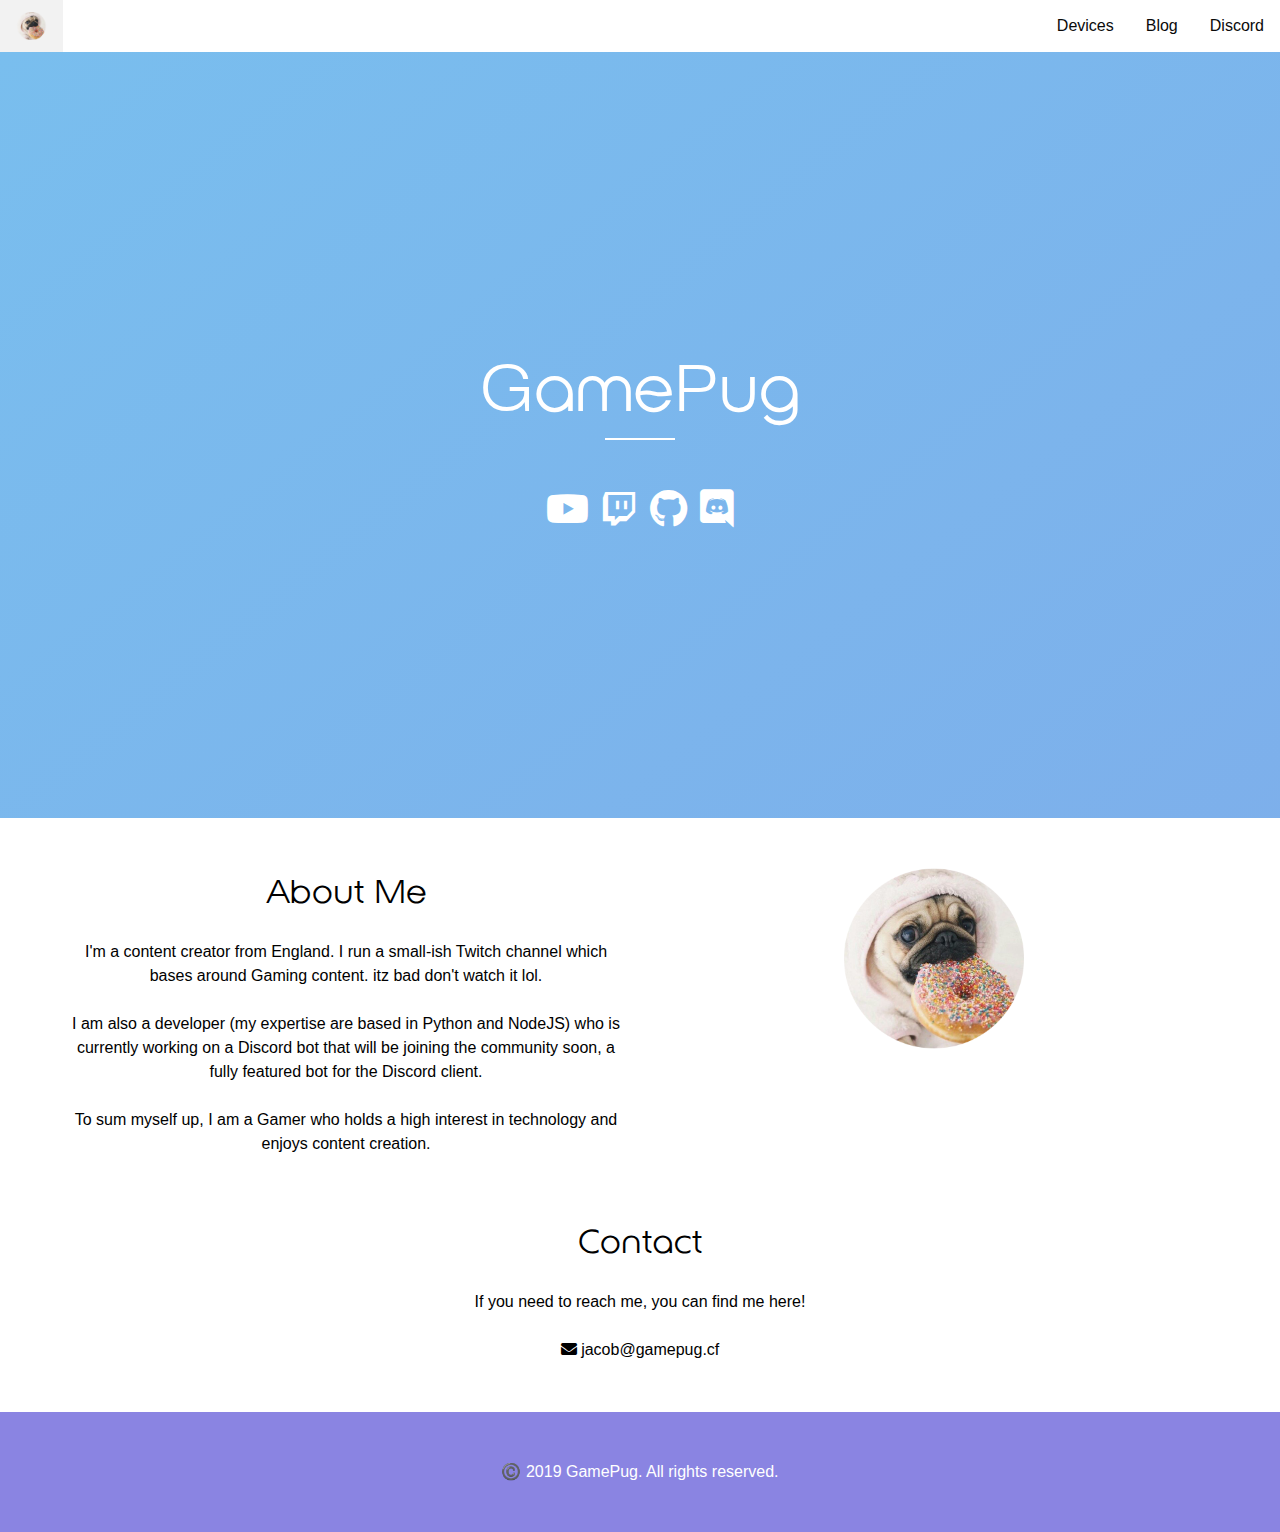
==== index.html @ fc8f24b9 "Add files via upload" ====
<!DOCTYPE html>
<html lang="en">

<head>
    <!-- Meta-->
    <meta charset="UTF-8">
    <meta content="width=device-width,initial-scale=1" name="viewport">
    <meta content="index" name="robots">
    <meta content="#1034cc" name="theme-color">
    <link rel="shortcut icon" href="img/favicon.png">
    <meta content="A programmer and Twitch streamer based in England, that likes gaming!" name="description">
    <meta content="gamepug, GamePug, game, pug, thegamepug, Jacob, Twitch, YouTube, itsgamepug, itgamepugg" name="keywords">
    <meta content="summary" name="twitter:card">
    <meta content="@GamePug" name="twitter:site">
    <meta content="GamePug" name="twitter:title">
    <meta content="A programmer and Twitch streamer based in England, that likes gaming!" name="twitter:description">
    <!-- CSS and all that gubbins-->
    <link href="css/bulma.css" rel="stylesheet" type="text/css">
    <link href="css/main.css" rel="stylesheet" type="text/css">
    <link href="css/fa.css" rel="stylesheet">
    <script src="js/navbar.js"></script>
    <title> GamePug </title>
</head>

<body>
    <nav class="navbar is-white">
        <div class="navbar-brand">
            <a class="navbar-item" href="#">
                <img src=img/logo.png>
            </a>
            <span class="navbar-burger burger mobile-nav" data-target="navMenu">
                <span></span>
                <span></span>
                <span></span>
            </span>
        </div>
        <div id="navMenu" class="navbar-menu">
            <div class="navbar-end">
                <a href="/devices/" class="navbar-item">Devices</a>
                <a href="https://words.gamepug.cf" class="navbar-item">Blog</a>
                <a href="https://discord.gg/grDw4bR" class="navbar-item">Discord</a>
            </div>
        </div>
    </nav>

    <div class="hero is-large fade">
        <div class=hero-body>
            <div class="animated fadeInUp">
                <h3> GamePug </h3>
                <div class=line></div>
                <div class=spacer></div>
                <a href=https://www.youtube.com/channel/UCnm7D5tMXh7IjvVYthjgleA>
                    <i class="fab fa-youtube"></i>
                </a>
                &nbsp;
                <a href=https://twitch.tv/gamepugyt>
                    <i class="fab fa-twitch"></i>
                </a>
                &nbsp;
                <a href=https://github.com/gamepug2922>
                    <i class="fab fa-github"></i>
                </a>
                &nbsp;
                <a href=https://discord.gg/grDw4bR>
                    <i class="fab fa-discord"></i>
                </a>
            </div>
        </div>
    </div>

    <section>
        <div class=container>
            <div class=spacer></div>
            <div class=columns>
                <div class=column>
                    <h1> About Me </h1>
                    <br>
                    <p> I'm a content creator from England. I run a small-ish Twitch channel which bases around Gaming
                        content. itz bad don't watch it lol. </p>
                    <br>
                    <p> I am also a developer (my expertise are based in Python and NodeJS) who is currently working on
                        a Discord bot that will be joining the community soon, a fully featured bot for the Discord client. </p>
                    <br>
                    <p> To sum myself up, I am a Gamer who holds a high interest in technology and enjoys content creation.
                    </p>
                </div>
                <div class=column>
                    <img src=img/logo.png class=image>
                </div>
            </div>
            <div class=spacer></div>
            <h1> Contact </h1>
            <br>
            <p> If you need to reach me, you can find me here! </p>
            <br>
            <a href=mailto:jacob@gamepug.cf>
                <div class="fas fa-envelope"></div> jacob@gamepug.cf</a>
        </div>
        <div class=spacer></div>
    </section>
    <footer>
        <p> ©️ 2019 GamePug. All rights reserved.</p>
    </footer>
</body>
---- css/main.css ----
html {
    overflow: auto;
    overflow-x: hidden;
}

div#container {
    max-width: 60em;
    margin: auto;
    color: #000;
}

body {
    height: 100%;
    width: 100%;
    color: #000;
	text-align: center;
}

@font-face {
    font-family: "PepsiLight";
    src: url("/webfonts/PepsiLight.eot"); /* IE9 Compat Modes */
    src: url("/webfonts/PepsiLight.eot?#iefix") format("embedded-opentype"), /* IE6-IE8 */
         url("/webfonts/PepsiLight.woff2") format("woff2"), /* Super Modern Browsers */
         url("webfonts/PepsiLight.woff") format("woff"), /* Pretty Modern Browsers */
         url("/webfonts/PepsiLight.ttf")  format("truetype"), /* Safari, Android, iOS */
         url("/webfonts/PepsiLight.svg#svgPepsiLight") format("svg"); /* Legacy iOS */
  }
  
h1 {
    font-family: PepsiLight;
    font-size: 2em;
    cursor: default;
}

h2 {
    font-family: PepsiLight;
    font-weight: thin;
    font-size: 1.5em;
}

h3 {
    font-family: PepsiLight;
    font-size: 4em;
    color: white;
    cursor: default;
}

.spacer {
    margin-top: 50px;
}

i {
    color: white;
    font-size: 2.4em;
    transition: all 0.25s;
}

i:hover {
    color: #79beee
}

.image {
	width: 200px;
    margin: auto;
    border-radius: 100%
}

.project {
    width: 100px;
    border-radius: 1000%;
    transition: all 0.20s;
}

.project:hover {
    width: 100px;
    border-radius: 30%;
}

.animated {
    animation-duration: 0.6s;
    animation-fill-mode: both;
  }

.line {
    margin: auto;
    width: 70px;
    height: 2px;
    background-color: white;
    margin-top: 2px;
}

.left {
    text-align: left;
}

.fade {
    background: linear-gradient(321deg, #8a84e2, #79beee);
    background-size: 400% 400%;
    
    -webkit-animation: fade 14s ease infinite;
    -moz-animation: fade 14s ease infinite;
    -o-animation: fade 14s ease infinite;
    animation: fade 14s ease infinite;}
    
    @-webkit-keyframes fade {
        0%{background-position:0% 4%}
        50%{background-position:100% 97%}
        100%{background-position:0% 4%}
    }
    @-moz-keyframes fade {
        0%{background-position:0% 4%}
        50%{background-position:100% 97%}
        100%{background-position:0% 4%}
    }
    @-o-keyframes fade {
        0%{background-position:0% 4%}
        50%{background-position:100% 97%}
        100%{background-position:0% 4%}
    }
    @keyframes fade { 
        0%{background-position:0% 4%}
        50%{background-position:100% 97%}
        100%{background-position:0% 4%}
    }

@-webkit-keyframes fadeInUp {
    from {
      opacity: 0;
      -webkit-transform: translate3d(0, 100%, 0);
      transform: translate3d(0, 100%, 0);
    }
  
    to {
      opacity: 1;
      -webkit-transform: translate3d(0, 0, 0);
      transform: translate3d(0, 0, 0);
    }
}
  
@keyframes fadeInUp {
    from {
      opacity: 0;
      -webkit-transform: translate3d(0, 100%, 0);
      transform: translate3d(0, 100%, 0);
    }
  
    to {
      opacity: 1;
      -webkit-transform: translate3d(0, 0, 0);
      transform: translate3d(0, 0, 0);
    }
}

.fadeInUp {
    -webkit-animation-name: fadeInUp;
    animation-name: fadeInUp;
}

footer {
    background-color:#8a84e2;
    color:white;
    padding: 3em;
}
---- css/fa.css ----
/*!
 * Font Awesome Free 5.0.4 by @fontawesome - http://fontawesome.com
 * License - http://fontawesome.com/license (Icons: CC BY 4.0, Fonts: SIL OFL 1.1, Code: MIT License)
 */
.fa,
.fas,
.far,
.fal,
.fab {
  -moz-osx-font-smoothing: grayscale;
  -webkit-font-smoothing: antialiased;
  display: inline-block;
  font-style: normal;
  font-variant: normal;
  text-rendering: auto;
  line-height: 1; }

.fa-lg {
  font-size: 1.33333em;
  line-height: 0.75em;
  vertical-align: -.0667em; }

.fa-xs {
  font-size: .75em; }

.fa-sm {
  font-size: .875em; }

.fa-1x {
  font-size: 1em; }

.fa-2x {
  font-size: 2em; }

.fa-3x {
  font-size: 3em; }

.fa-4x {
  font-size: 4em; }

.fa-5x {
  font-size: 5em; }

.fa-6x {
  font-size: 6em; }

.fa-7x {
  font-size: 7em; }

.fa-8x {
  font-size: 8em; }

.fa-9x {
  font-size: 9em; }

.fa-10x {
  font-size: 10em; }

.fa-fw {
  text-align: center;
  width: 1.25em; }

.fa-ul {
  list-style-type: none;
  margin-left: 2.5em;
  padding-left: 0; }
  .fa-ul > li {
    position: relative; }

.fa-li {
  left: -2em;
  position: absolute;
  text-align: center;
  width: 2em;
  line-height: inherit; }

.fa-border {
  border: solid 0.08em #eee;
  border-radius: .1em;
  padding: .2em .25em .15em; }

.fa-pull-left {
  float: left; }

.fa-pull-right {
  float: right; }

.fa.fa-pull-left,
.fas.fa-pull-left,
.far.fa-pull-left,
.fal.fa-pull-left,
.fab.fa-pull-left {
  margin-right: .3em; }

.fa.fa-pull-right,
.fas.fa-pull-right,
.far.fa-pull-right,
.fal.fa-pull-right,
.fab.fa-pull-right {
  margin-left: .3em; }

.fa-spin {
  -webkit-animation: fa-spin 2s infinite linear;
          animation: fa-spin 2s infinite linear; }

.fa-pulse {
  -webkit-animation: fa-spin 1s infinite steps(8);
          animation: fa-spin 1s infinite steps(8); }

@-webkit-keyframes fa-spin {
  0% {
    -webkit-transform: rotate(0deg);
            transform: rotate(0deg); }
  100% {
    -webkit-transform: rotate(360deg);
            transform: rotate(360deg); } }

@keyframes fa-spin {
  0% {
    -webkit-transform: rotate(0deg);
            transform: rotate(0deg); }
  100% {
    -webkit-transform: rotate(360deg);
            transform: rotate(360deg); } }

.fa-rotate-90 {
  -ms-filter: "progid:DXImageTransform.Microsoft.BasicImage(rotation=1)";
  -webkit-transform: rotate(90deg);
          transform: rotate(90deg); }

.fa-rotate-180 {
  -ms-filter: "progid:DXImageTransform.Microsoft.BasicImage(rotation=2)";
  -webkit-transform: rotate(180deg);
          transform: rotate(180deg); }

.fa-rotate-270 {
  -ms-filter: "progid:DXImageTransform.Microsoft.BasicImage(rotation=3)";
  -webkit-transform: rotate(270deg);
          transform: rotate(270deg); }

.fa-flip-horizontal {
  -ms-filter: "progid:DXImageTransform.Microsoft.BasicImage(rotation=0, mirror=1)";
  -webkit-transform: scale(-1, 1);
          transform: scale(-1, 1); }

.fa-flip-vertical {
  -ms-filter: "progid:DXImageTransform.Microsoft.BasicImage(rotation=2, mirror=1)";
  -webkit-transform: scale(1, -1);
          transform: scale(1, -1); }

.fa-flip-horizontal.fa-flip-vertical {
  -ms-filter: "progid:DXImageTransform.Microsoft.BasicImage(rotation=2, mirror=1)";
  -webkit-transform: scale(-1, -1);
          transform: scale(-1, -1); }

:root .fa-rotate-90,
:root .fa-rotate-180,
:root .fa-rotate-270,
:root .fa-flip-horizontal,
:root .fa-flip-vertical {
  -webkit-filter: none;
          filter: none; }

.fa-stack {
  display: inline-block;
  height: 2em;
  line-height: 2em;
  position: relative;
  vertical-align: middle;
  width: 2em; }

.fa-stack-1x,
.fa-stack-2x {
  left: 0;
  position: absolute;
  text-align: center;
  width: 100%; }

.fa-stack-1x {
  line-height: inherit; }

.fa-stack-2x {
  font-size: 2em; }

.fa-inverse {
  color: #fff; }

/* Font Awesome uses the Unicode Private Use Area (PUA) to ensure screen
readers do not read off random characters that represent icons */
.fa-500px:before {
  content: "\f26e"; }

.fa-accessible-icon:before {
  content: "\f368"; }

.fa-accusoft:before {
  content: "\f369"; }

.fa-address-book:before {
  content: "\f2b9"; }

.fa-address-card:before {
  content: "\f2bb"; }

.fa-adjust:before {
  content: "\f042"; }

.fa-adn:before {
  content: "\f170"; }

.fa-adversal:before {
  content: "\f36a"; }

.fa-affiliatetheme:before {
  content: "\f36b"; }

.fa-algolia:before {
  content: "\f36c"; }

.fa-align-center:before {
  content: "\f037"; }

.fa-align-justify:before {
  content: "\f039"; }

.fa-align-left:before {
  content: "\f036"; }

.fa-align-right:before {
  content: "\f038"; }

.fa-amazon:before {
  content: "\f270"; }

.fa-amazon-pay:before {
  content: "\f42c"; }

.fa-ambulance:before {
  content: "\f0f9"; }

.fa-american-sign-language-interpreting:before {
  content: "\f2a3"; }

.fa-amilia:before {
  content: "\f36d"; }

.fa-anchor:before {
  content: "\f13d"; }

.fa-android:before {
  content: "\f17b"; }

.fa-angellist:before {
  content: "\f209"; }

.fa-angle-double-down:before {
  content: "\f103"; }

.fa-angle-double-left:before {
  content: "\f100"; }

.fa-angle-double-right:before {
  content: "\f101"; }

.fa-angle-double-up:before {
  content: "\f102"; }

.fa-angle-down:before {
  content: "\f107"; }

.fa-angle-left:before {
  content: "\f104"; }

.fa-angle-right:before {
  content: "\f105"; }

.fa-angle-up:before {
  content: "\f106"; }

.fa-angrycreative:before {
  content: "\f36e"; }

.fa-angular:before {
  content: "\f420"; }

.fa-app-store:before {
  content: "\f36f"; }

.fa-app-store-ios:before {
  content: "\f370"; }

.fa-apper:before {
  content: "\f371"; }

.fa-apple:before {
  content: "\f179"; }

.fa-apple-pay:before {
  content: "\f415"; }

.fa-archive:before {
  content: "\f187"; }

.fa-arrow-alt-circle-down:before {
  content: "\f358"; }

.fa-arrow-alt-circle-left:before {
  content: "\f359"; }

.fa-arrow-alt-circle-right:before {
  content: "\f35a"; }

.fa-arrow-alt-circle-up:before {
  content: "\f35b"; }

.fa-arrow-circle-down:before {
  content: "\f0ab"; }

.fa-arrow-circle-left:before {
  content: "\f0a8"; }

.fa-arrow-circle-right:before {
  content: "\f0a9"; }

.fa-arrow-circle-up:before {
  content: "\f0aa"; }

.fa-arrow-down:before {
  content: "\f063"; }

.fa-arrow-left:before {
  content: "\f060"; }

.fa-arrow-right:before {
  content: "\f061"; }

.fa-arrow-up:before {
  content: "\f062"; }

.fa-arrows-alt:before {
  content: "\f0b2"; }

.fa-arrows-alt-h:before {
  content: "\f337"; }

.fa-arrows-alt-v:before {
  content: "\f338"; }

.fa-assistive-listening-systems:before {
  content: "\f2a2"; }

.fa-asterisk:before {
  content: "\f069"; }

.fa-asymmetrik:before {
  content: "\f372"; }

.fa-at:before {
  content: "\f1fa"; }

.fa-audible:before {
  content: "\f373"; }

.fa-audio-description:before {
  content: "\f29e"; }

.fa-autoprefixer:before {
  content: "\f41c"; }

.fa-avianex:before {
  content: "\f374"; }

.fa-aviato:before {
  content: "\f421"; }

.fa-aws:before {
  content: "\f375"; }

.fa-backward:before {
  content: "\f04a"; }

.fa-balance-scale:before {
  content: "\f24e"; }

.fa-ban:before {
  content: "\f05e"; }

.fa-bandcamp:before {
  content: "\f2d5"; }

.fa-barcode:before {
  content: "\f02a"; }

.fa-bars:before {
  content: "\f0c9"; }

.fa-bath:before {
  content: "\f2cd"; }

.fa-battery-empty:before {
  content: "\f244"; }

.fa-battery-full:before {
  content: "\f240"; }

.fa-battery-half:before {
  content: "\f242"; }

.fa-battery-quarter:before {
  content: "\f243"; }

.fa-battery-three-quarters:before {
  content: "\f241"; }

.fa-bed:before {
  content: "\f236"; }

.fa-beer:before {
  content: "\f0fc"; }

.fa-behance:before {
  content: "\f1b4"; }

.fa-behance-square:before {
  content: "\f1b5"; }

.fa-bell:before {
  content: "\f0f3"; }

.fa-bell-slash:before {
  content: "\f1f6"; }

.fa-bicycle:before {
  content: "\f206"; }

.fa-bimobject:before {
  content: "\f378"; }

.fa-binoculars:before {
  content: "\f1e5"; }

.fa-birthday-cake:before {
  content: "\f1fd"; }

.fa-bitbucket:before {
  content: "\f171"; }

.fa-bitcoin:before {
  content: "\f379"; }

.fa-bity:before {
  content: "\f37a"; }

.fa-black-tie:before {
  content: "\f27e"; }

.fa-blackberry:before {
  content: "\f37b"; }

.fa-blind:before {
  content: "\f29d"; }

.fa-blogger:before {
  content: "\f37c"; }

.fa-blogger-b:before {
  content: "\f37d"; }

.fa-bluetooth:before {
  content: "\f293"; }

.fa-bluetooth-b:before {
  content: "\f294"; }

.fa-bold:before {
  content: "\f032"; }

.fa-bolt:before {
  content: "\f0e7"; }

.fa-bomb:before {
  content: "\f1e2"; }

.fa-book:before {
  content: "\f02d"; }

.fa-bookmark:before {
  content: "\f02e"; }

.fa-braille:before {
  content: "\f2a1"; }

.fa-briefcase:before {
  content: "\f0b1"; }

.fa-btc:before {
  content: "\f15a"; }

.fa-bug:before {
  content: "\f188"; }

.fa-building:before {
  content: "\f1ad"; }

.fa-bullhorn:before {
  content: "\f0a1"; }

.fa-bullseye:before {
  content: "\f140"; }

.fa-buromobelexperte:before {
  content: "\f37f"; }

.fa-bus:before {
  content: "\f207"; }

.fa-buysellads:before {
  content: "\f20d"; }

.fa-calculator:before {
  content: "\f1ec"; }

.fa-calendar:before {
  content: "\f133"; }

.fa-calendar-alt:before {
  content: "\f073"; }

.fa-calendar-check:before {
  content: "\f274"; }

.fa-calendar-minus:before {
  content: "\f272"; }

.fa-calendar-plus:before {
  content: "\f271"; }

.fa-calendar-times:before {
  content: "\f273"; }

.fa-camera:before {
  content: "\f030"; }

.fa-camera-retro:before {
  content: "\f083"; }

.fa-car:before {
  content: "\f1b9"; }

.fa-caret-down:before {
  content: "\f0d7"; }

.fa-caret-left:before {
  content: "\f0d9"; }

.fa-caret-right:before {
  content: "\f0da"; }

.fa-caret-square-down:before {
  content: "\f150"; }

.fa-caret-square-left:before {
  content: "\f191"; }

.fa-caret-square-right:before {
  content: "\f152"; }

.fa-caret-square-up:before {
  content: "\f151"; }

.fa-caret-up:before {
  content: "\f0d8"; }

.fa-cart-arrow-down:before {
  content: "\f218"; }

.fa-cart-plus:before {
  content: "\f217"; }

.fa-cc-amazon-pay:before {
  content: "\f42d"; }

.fa-cc-amex:before {
  content: "\f1f3"; }

.fa-cc-apple-pay:before {
  content: "\f416"; }

.fa-cc-diners-club:before {
  content: "\f24c"; }

.fa-cc-discover:before {
  content: "\f1f2"; }

.fa-cc-jcb:before {
  content: "\f24b"; }

.fa-cc-mastercard:before {
  content: "\f1f1"; }

.fa-cc-paypal:before {
  content: "\f1f4"; }

.fa-cc-stripe:before {
  content: "\f1f5"; }

.fa-cc-visa:before {
  content: "\f1f0"; }

.fa-centercode:before {
  content: "\f380"; }

.fa-certificate:before {
  content: "\f0a3"; }

.fa-chart-area:before {
  content: "\f1fe"; }

.fa-chart-bar:before {
  content: "\f080"; }

.fa-chart-line:before {
  content: "\f201"; }

.fa-chart-pie:before {
  content: "\f200"; }

.fa-check:before {
  content: "\f00c"; }

.fa-check-circle:before {
  content: "\f058"; }

.fa-check-square:before {
  content: "\f14a"; }

.fa-chevron-circle-down:before {
  content: "\f13a"; }

.fa-chevron-circle-left:before {
  content: "\f137"; }

.fa-chevron-circle-right:before {
  content: "\f138"; }

.fa-chevron-circle-up:before {
  content: "\f139"; }

.fa-chevron-down:before {
  content: "\f078"; }

.fa-chevron-left:before {
  content: "\f053"; }

.fa-chevron-right:before {
  content: "\f054"; }

.fa-chevron-up:before {
  content: "\f077"; }

.fa-child:before {
  content: "\f1ae"; }

.fa-chrome:before {
  content: "\f268"; }

.fa-circle:before {
  content: "\f111"; }

.fa-circle-notch:before {
  content: "\f1ce"; }

.fa-clipboard:before {
  content: "\f328"; }

.fa-clock:before {
  content: "\f017"; }

.fa-clone:before {
  content: "\f24d"; }

.fa-closed-captioning:before {
  content: "\f20a"; }

.fa-cloud:before {
  content: "\f0c2"; }

.fa-cloud-download-alt:before {
  content: "\f381"; }

.fa-cloud-upload-alt:before {
  content: "\f382"; }

.fa-cloudscale:before {
  content: "\f383"; }

.fa-cloudsmith:before {
  content: "\f384"; }

.fa-cloudversify:before {
  content: "\f385"; }

.fa-code:before {
  content: "\f121"; }

.fa-code-branch:before {
  content: "\f126"; }

.fa-codepen:before {
  content: "\f1cb"; }

.fa-codiepie:before {
  content: "\f284"; }

.fa-coffee:before {
  content: "\f0f4"; }

.fa-cog:before {
  content: "\f013"; }

.fa-cogs:before {
  content: "\f085"; }

.fa-columns:before {
  content: "\f0db"; }

.fa-comment:before {
  content: "\f075"; }

.fa-comment-alt:before {
  content: "\f27a"; }

.fa-comments:before {
  content: "\f086"; }

.fa-compass:before {
  content: "\f14e"; }

.fa-compress:before {
  content: "\f066"; }

.fa-connectdevelop:before {
  content: "\f20e"; }

.fa-contao:before {
  content: "\f26d"; }

.fa-copy:before {
  content: "\f0c5"; }

.fa-copyright:before {
  content: "\f1f9"; }

.fa-cpanel:before {
  content: "\f388"; }

.fa-creative-commons:before {
  content: "\f25e"; }

.fa-credit-card:before {
  content: "\f09d"; }

.fa-crop:before {
  content: "\f125"; }

.fa-crosshairs:before {
  content: "\f05b"; }

.fa-css3:before {
  content: "\f13c"; }

.fa-css3-alt:before {
  content: "\f38b"; }

.fa-cube:before {
  content: "\f1b2"; }

.fa-cubes:before {
  content: "\f1b3"; }

.fa-cut:before {
  content: "\f0c4"; }

.fa-cuttlefish:before {
  content: "\f38c"; }

.fa-d-and-d:before {
  content: "\f38d"; }

.fa-dashcube:before {
  content: "\f210"; }

.fa-database:before {
  content: "\f1c0"; }

.fa-deaf:before {
  content: "\f2a4"; }

.fa-delicious:before {
  content: "\f1a5"; }

.fa-deploydog:before {
  content: "\f38e"; }

.fa-deskpro:before {
  content: "\f38f"; }

.fa-desktop:before {
  content: "\f108"; }

.fa-deviantart:before {
  content: "\f1bd"; }

.fa-digg:before {
  content: "\f1a6"; }

.fa-digital-ocean:before {
  content: "\f391"; }

.fa-discord:before {
  content: "\f392"; }

.fa-discourse:before {
  content: "\f393"; }

.fa-dochub:before {
  content: "\f394"; }

.fa-docker:before {
  content: "\f395"; }

.fa-dollar-sign:before {
  content: "\f155"; }

.fa-dot-circle:before {
  content: "\f192"; }

.fa-download:before {
  content: "\f019"; }

.fa-draft2digital:before {
  content: "\f396"; }

.fa-dribbble:before {
  content: "\f17d"; }

.fa-dribbble-square:before {
  content: "\f397"; }

.fa-dropbox:before {
  content: "\f16b"; }

.fa-drupal:before {
  content: "\f1a9"; }

.fa-dyalog:before {
  content: "\f399"; }

.fa-earlybirds:before {
  content: "\f39a"; }

.fa-edge:before {
  content: "\f282"; }

.fa-edit:before {
  content: "\f044"; }

.fa-eject:before {
  content: "\f052"; }

.fa-elementor:before {
  content: "\f430"; }

.fa-ellipsis-h:before {
  content: "\f141"; }

.fa-ellipsis-v:before {
  content: "\f142"; }

.fa-ember:before {
  content: "\f423"; }

.fa-empire:before {
  content: "\f1d1"; }

.fa-envelope:before {
  content: "\f0e0"; }

.fa-envelope-open:before {
  content: "\f2b6"; }

.fa-envelope-square:before {
  content: "\f199"; }

.fa-envira:before {
  content: "\f299"; }

.fa-eraser:before {
  content: "\f12d"; }

.fa-erlang:before {
  content: "\f39d"; }

.fa-ethereum:before {
  content: "\f42e"; }

.fa-etsy:before {
  content: "\f2d7"; }

.fa-euro-sign:before {
  content: "\f153"; }

.fa-exchange-alt:before {
  content: "\f362"; }

.fa-exclamation:before {
  content: "\f12a"; }

.fa-exclamation-circle:before {
  content: "\f06a"; }

.fa-exclamation-triangle:before {
  content: "\f071"; }

.fa-expand:before {
  content: "\f065"; }

.fa-expand-arrows-alt:before {
  content: "\f31e"; }

.fa-expeditedssl:before {
  content: "\f23e"; }

.fa-external-link-alt:before {
  content: "\f35d"; }

.fa-external-link-square-alt:before {
  content: "\f360"; }

.fa-eye:before {
  content: "\f06e"; }

.fa-eye-dropper:before {
  content: "\f1fb"; }

.fa-eye-slash:before {
  content: "\f070"; }

.fa-facebook:before {
  content: "\f09a"; }

.fa-facebook-f:before {
  content: "\f39e"; }

.fa-facebook-messenger:before {
  content: "\f39f"; }

.fa-facebook-square:before {
  content: "\f082"; }

.fa-fast-backward:before {
  content: "\f049"; }

.fa-fast-forward:before {
  content: "\f050"; }

.fa-fax:before {
  content: "\f1ac"; }

.fa-female:before {
  content: "\f182"; }

.fa-fighter-jet:before {
  content: "\f0fb"; }

.fa-file:before {
  content: "\f15b"; }

.fa-file-alt:before {
  content: "\f15c"; }

.fa-file-archive:before {
  content: "\f1c6"; }

.fa-file-audio:before {
  content: "\f1c7"; }

.fa-file-code:before {
  content: "\f1c9"; }

.fa-file-excel:before {
  content: "\f1c3"; }

.fa-file-image:before {
  content: "\f1c5"; }

.fa-file-pdf:before {
  content: "\f1c1"; }

.fa-file-powerpoint:before {
  content: "\f1c4"; }

.fa-file-video:before {
  content: "\f1c8"; }

.fa-file-word:before {
  content: "\f1c2"; }

.fa-film:before {
  content: "\f008"; }

.fa-filter:before {
  content: "\f0b0"; }

.fa-fire:before {
  content: "\f06d"; }

.fa-fire-extinguisher:before {
  content: "\f134"; }

.fa-firefox:before {
  content: "\f269"; }

.fa-first-order:before {
  content: "\f2b0"; }

.fa-firstdraft:before {
  content: "\f3a1"; }

.fa-flag:before {
  content: "\f024"; }

.fa-flag-checkered:before {
  content: "\f11e"; }

.fa-flask:before {
  content: "\f0c3"; }

.fa-flickr:before {
  content: "\f16e"; }

.fa-fly:before {
  content: "\f417"; }

.fa-folder:before {
  content: "\f07b"; }

.fa-folder-open:before {
  content: "\f07c"; }

.fa-font:before {
  content: "\f031"; }

.fa-font-awesome:before {
  content: "\f2b4"; }

.fa-font-awesome-alt:before {
  content: "\f35c"; }

.fa-font-awesome-flag:before {
  content: "\f425"; }

.fa-fonticons:before {
  content: "\f280"; }

.fa-fonticons-fi:before {
  content: "\f3a2"; }

.fa-fort-awesome:before {
  content: "\f286"; }

.fa-fort-awesome-alt:before {
  content: "\f3a3"; }

.fa-forumbee:before {
  content: "\f211"; }

.fa-forward:before {
  content: "\f04e"; }

.fa-foursquare:before {
  content: "\f180"; }

.fa-free-code-camp:before {
  content: "\f2c5"; }

.fa-freebsd:before {
  content: "\f3a4"; }

.fa-frown:before {
  content: "\f119"; }

.fa-futbol:before {
  content: "\f1e3"; }

.fa-gamepad:before {
  content: "\f11b"; }

.fa-gavel:before {
  content: "\f0e3"; }

.fa-gem:before {
  content: "\f3a5"; }

.fa-genderless:before {
  content: "\f22d"; }

.fa-get-pocket:before {
  content: "\f265"; }

.fa-gg:before {
  content: "\f260"; }

.fa-gg-circle:before {
  content: "\f261"; }

.fa-gift:before {
  content: "\f06b"; }

.fa-git:before {
  content: "\f1d3"; }

.fa-git-square:before {
  content: "\f1d2"; }

.fa-github:before {
  content: "\f09b"; }

.fa-github-alt:before {
  content: "\f113"; }

.fa-github-square:before {
  content: "\f092"; }

.fa-gitkraken:before {
  content: "\f3a6"; }

.fa-gitlab:before {
  content: "\f296"; }

.fa-gitter:before {
  content: "\f426"; }

.fa-glass-martini:before {
  content: "\f000"; }

.fa-glide:before {
  content: "\f2a5"; }

.fa-glide-g:before {
  content: "\f2a6"; }

.fa-globe:before {
  content: "\f0ac"; }

.fa-gofore:before {
  content: "\f3a7"; }

.fa-goodreads:before {
  content: "\f3a8"; }

.fa-goodreads-g:before {
  content: "\f3a9"; }

.fa-google:before {
  content: "\f1a0"; }

.fa-google-drive:before {
  content: "\f3aa"; }

.fa-google-play:before {
  content: "\f3ab"; }

.fa-google-plus:before {
  content: "\f2b3"; }

.fa-google-plus-g:before {
  content: "\f0d5"; }

.fa-google-plus-square:before {
  content: "\f0d4"; }

.fa-google-wallet:before {
  content: "\f1ee"; }

.fa-graduation-cap:before {
  content: "\f19d"; }

.fa-gratipay:before {
  content: "\f184"; }

.fa-grav:before {
  content: "\f2d6"; }

.fa-gripfire:before {
  content: "\f3ac"; }

.fa-grunt:before {
  content: "\f3ad"; }

.fa-gulp:before {
  content: "\f3ae"; }

.fa-h-square:before {
  content: "\f0fd"; }

.fa-hacker-news:before {
  content: "\f1d4"; }

.fa-hacker-news-square:before {
  content: "\f3af"; }

.fa-hand-lizard:before {
  content: "\f258"; }

.fa-hand-paper:before {
  content: "\f256"; }

.fa-hand-peace:before {
  content: "\f25b"; }

.fa-hand-point-down:before {
  content: "\f0a7"; }

.fa-hand-point-left:before {
  content: "\f0a5"; }

.fa-hand-point-right:before {
  content: "\f0a4"; }

.fa-hand-point-up:before {
  content: "\f0a6"; }

.fa-hand-pointer:before {
  content: "\f25a"; }

.fa-hand-rock:before {
  content: "\f255"; }

.fa-hand-scissors:before {
  content: "\f257"; }

.fa-hand-spock:before {
  content: "\f259"; }

.fa-handshake:before {
  content: "\f2b5"; }

.fa-hashtag:before {
  content: "\f292"; }

.fa-hdd:before {
  content: "\f0a0"; }

.fa-heading:before {
  content: "\f1dc"; }

.fa-headphones:before {
  content: "\f025"; }

.fa-heart:before {
  content: "\f004"; }

.fa-heartbeat:before {
  content: "\f21e"; }

.fa-hire-a-helper:before {
  content: "\f3b0"; }

.fa-history:before {
  content: "\f1da"; }

.fa-home:before {
  content: "\f015"; }

.fa-hooli:before {
  content: "\f427"; }

.fa-hospital:before {
  content: "\f0f8"; }

.fa-hotjar:before {
  content: "\f3b1"; }

.fa-hourglass:before {
  content: "\f254"; }

.fa-hourglass-end:before {
  content: "\f253"; }

.fa-hourglass-half:before {
  content: "\f252"; }

.fa-hourglass-start:before {
  content: "\f251"; }

.fa-houzz:before {
  content: "\f27c"; }

.fa-html5:before {
  content: "\f13b"; }

.fa-hubspot:before {
  content: "\f3b2"; }

.fa-i-cursor:before {
  content: "\f246"; }

.fa-id-badge:before {
  content: "\f2c1"; }

.fa-id-card:before {
  content: "\f2c2"; }

.fa-image:before {
  content: "\f03e"; }

.fa-images:before {
  content: "\f302"; }

.fa-imdb:before {
  content: "\f2d8"; }

.fa-inbox:before {
  content: "\f01c"; }

.fa-indent:before {
  content: "\f03c"; }

.fa-industry:before {
  content: "\f275"; }

.fa-info:before {
  content: "\f129"; }

.fa-info-circle:before {
  content: "\f05a"; }

.fa-instagram:before {
  content: "\f16d"; }

.fa-internet-explorer:before {
  content: "\f26b"; }

.fa-ioxhost:before {
  content: "\f208"; }

.fa-italic:before {
  content: "\f033"; }

.fa-itunes:before {
  content: "\f3b4"; }

.fa-itunes-note:before {
  content: "\f3b5"; }

.fa-jenkins:before {
  content: "\f3b6"; }

.fa-joget:before {
  content: "\f3b7"; }

.fa-joomla:before {
  content: "\f1aa"; }

.fa-js:before {
  content: "\f3b8"; }

.fa-js-square:before {
  content: "\f3b9"; }

.fa-jsfiddle:before {
  content: "\f1cc"; }

.fa-key:before {
  content: "\f084"; }

.fa-keyboard:before {
  content: "\f11c"; }

.fa-keycdn:before {
  content: "\f3ba"; }

.fa-kickstarter:before {
  content: "\f3bb"; }

.fa-kickstarter-k:before {
  content: "\f3bc"; }

.fa-korvue:before {
  content: "\f42f"; }

.fa-language:before {
  content: "\f1ab"; }

.fa-laptop:before {
  content: "\f109"; }

.fa-laravel:before {
  content: "\f3bd"; }

.fa-lastfm:before {
  content: "\f202"; }

.fa-lastfm-square:before {
  content: "\f203"; }

.fa-leaf:before {
  content: "\f06c"; }

.fa-leanpub:before {
  content: "\f212"; }

.fa-lemon:before {
  content: "\f094"; }

.fa-less:before {
  content: "\f41d"; }

.fa-level-down-alt:before {
  content: "\f3be"; }

.fa-level-up-alt:before {
  content: "\f3bf"; }

.fa-life-ring:before {
  content: "\f1cd"; }

.fa-lightbulb:before {
  content: "\f0eb"; }

.fa-line:before {
  content: "\f3c0"; }

.fa-link:before {
  content: "\f0c1"; }

.fa-linkedin:before {
  content: "\f08c"; }

.fa-linkedin-in:before {
  content: "\f0e1"; }

.fa-linode:before {
  content: "\f2b8"; }

.fa-linux:before {
  content: "\f17c"; }

.fa-lira-sign:before {
  content: "\f195"; }

.fa-list:before {
  content: "\f03a"; }

.fa-list-alt:before {
  content: "\f022"; }

.fa-list-ol:before {
  content: "\f0cb"; }

.fa-list-ul:before {
  content: "\f0ca"; }

.fa-location-arrow:before {
  content: "\f124"; }

.fa-lock:before {
  content: "\f023"; }

.fa-lock-open:before {
  content: "\f3c1"; }

.fa-long-arrow-alt-down:before {
  content: "\f309"; }

.fa-long-arrow-alt-left:before {
  content: "\f30a"; }

.fa-long-arrow-alt-right:before {
  content: "\f30b"; }

.fa-long-arrow-alt-up:before {
  content: "\f30c"; }

.fa-low-vision:before {
  content: "\f2a8"; }

.fa-lyft:before {
  content: "\f3c3"; }

.fa-magento:before {
  content: "\f3c4"; }

.fa-magic:before {
  content: "\f0d0"; }

.fa-magnet:before {
  content: "\f076"; }

.fa-male:before {
  content: "\f183"; }

.fa-map:before {
  content: "\f279"; }

.fa-map-marker:before {
  content: "\f041"; }

.fa-map-marker-alt:before {
  content: "\f3c5"; }

.fa-map-pin:before {
  content: "\f276"; }

.fa-map-signs:before {
  content: "\f277"; }

.fa-mars:before {
  content: "\f222"; }

.fa-mars-double:before {
  content: "\f227"; }

.fa-mars-stroke:before {
  content: "\f229"; }

.fa-mars-stroke-h:before {
  content: "\f22b"; }

.fa-mars-stroke-v:before {
  content: "\f22a"; }

.fa-maxcdn:before {
  content: "\f136"; }

.fa-medapps:before {
  content: "\f3c6"; }

.fa-medium:before {
  content: "\f23a"; }

.fa-medium-m:before {
  content: "\f3c7"; }

.fa-medkit:before {
  content: "\f0fa"; }

.fa-medrt:before {
  content: "\f3c8"; }

.fa-meetup:before {
  content: "\f2e0"; }

.fa-meh:before {
  content: "\f11a"; }

.fa-mercury:before {
  content: "\f223"; }

.fa-microchip:before {
  content: "\f2db"; }

.fa-microphone:before {
  content: "\f130"; }

.fa-microphone-slash:before {
  content: "\f131"; }

.fa-microsoft:before {
  content: "\f3ca"; }

.fa-minus:before {
  content: "\f068"; }

.fa-minus-circle:before {
  content: "\f056"; }

.fa-minus-square:before {
  content: "\f146"; }

.fa-mix:before {
  content: "\f3cb"; }

.fa-mixcloud:before {
  content: "\f289"; }

.fa-mizuni:before {
  content: "\f3cc"; }

.fa-mobile:before {
  content: "\f10b"; }

.fa-mobile-alt:before {
  content: "\f3cd"; }

.fa-modx:before {
  content: "\f285"; }

.fa-monero:before {
  content: "\f3d0"; }

.fa-money-bill-alt:before {
  content: "\f3d1"; }

.fa-moon:before {
  content: "\f186"; }

.fa-motorcycle:before {
  content: "\f21c"; }

.fa-mouse-pointer:before {
  content: "\f245"; }

.fa-music:before {
  content: "\f001"; }

.fa-napster:before {
  content: "\f3d2"; }

.fa-neuter:before {
  content: "\f22c"; }

.fa-newspaper:before {
  content: "\f1ea"; }

.fa-nintendo-switch:before {
  content: "\f418"; }

.fa-node:before {
  content: "\f419"; }

.fa-node-js:before {
  content: "\f3d3"; }

.fa-npm:before {
  content: "\f3d4"; }

.fa-ns8:before {
  content: "\f3d5"; }

.fa-nutritionix:before {
  content: "\f3d6"; }

.fa-object-group:before {
  content: "\f247"; }

.fa-object-ungroup:before {
  content: "\f248"; }

.fa-odnoklassniki:before {
  content: "\f263"; }

.fa-odnoklassniki-square:before {
  content: "\f264"; }

.fa-opencart:before {
  content: "\f23d"; }

.fa-openid:before {
  content: "\f19b"; }

.fa-opera:before {
  content: "\f26a"; }

.fa-optin-monster:before {
  content: "\f23c"; }

.fa-osi:before {
  content: "\f41a"; }

.fa-outdent:before {
  content: "\f03b"; }

.fa-page4:before {
  content: "\f3d7"; }

.fa-pagelines:before {
  content: "\f18c"; }

.fa-paint-brush:before {
  content: "\f1fc"; }

.fa-palfed:before {
  content: "\f3d8"; }

.fa-paper-plane:before {
  content: "\f1d8"; }

.fa-paperclip:before {
  content: "\f0c6"; }

.fa-paragraph:before {
  content: "\f1dd"; }

.fa-paste:before {
  content: "\f0ea"; }

.fa-patreon:before {
  content: "\f3d9"; }

.fa-pause:before {
  content: "\f04c"; }

.fa-pause-circle:before {
  content: "\f28b"; }

.fa-paw:before {
  content: "\f1b0"; }

.fa-paypal:before {
  content: "\f1ed"; }

.fa-pen-square:before {
  content: "\f14b"; }

.fa-pencil-alt:before {
  content: "\f303"; }

.fa-percent:before {
  content: "\f295"; }

.fa-periscope:before {
  content: "\f3da"; }

.fa-phabricator:before {
  content: "\f3db"; }

.fa-phoenix-framework:before {
  content: "\f3dc"; }

.fa-phone:before {
  content: "\f095"; }

.fa-phone-square:before {
  content: "\f098"; }

.fa-phone-volume:before {
  content: "\f2a0"; }

.fa-pied-piper:before {
  content: "\f2ae"; }

.fa-pied-piper-alt:before {
  content: "\f1a8"; }

.fa-pied-piper-pp:before {
  content: "\f1a7"; }

.fa-pinterest:before {
  content: "\f0d2"; }

.fa-pinterest-p:before {
  content: "\f231"; }

.fa-pinterest-square:before {
  content: "\f0d3"; }

.fa-plane:before {
  content: "\f072"; }

.fa-play:before {
  content: "\f04b"; }

.fa-play-circle:before {
  content: "\f144"; }

.fa-playstation:before {
  content: "\f3df"; }

.fa-plug:before {
  content: "\f1e6"; }

.fa-plus:before {
  content: "\f067"; }

.fa-plus-circle:before {
  content: "\f055"; }

.fa-plus-square:before {
  content: "\f0fe"; }

.fa-podcast:before {
  content: "\f2ce"; }

.fa-pound-sign:before {
  content: "\f154"; }

.fa-power-off:before {
  content: "\f011"; }

.fa-print:before {
  content: "\f02f"; }

.fa-product-hunt:before {
  content: "\f288"; }

.fa-pushed:before {
  content: "\f3e1"; }

.fa-puzzle-piece:before {
  content: "\f12e"; }

.fa-python:before {
  content: "\f3e2"; }

.fa-qq:before {
  content: "\f1d6"; }

.fa-qrcode:before {
  content: "\f029"; }

.fa-question:before {
  content: "\f128"; }

.fa-question-circle:before {
  content: "\f059"; }

.fa-quora:before {
  content: "\f2c4"; }

.fa-quote-left:before {
  content: "\f10d"; }

.fa-quote-right:before {
  content: "\f10e"; }

.fa-random:before {
  content: "\f074"; }

.fa-ravelry:before {
  content: "\f2d9"; }

.fa-react:before {
  content: "\f41b"; }

.fa-rebel:before {
  content: "\f1d0"; }

.fa-recycle:before {
  content: "\f1b8"; }

.fa-red-river:before {
  content: "\f3e3"; }

.fa-reddit:before {
  content: "\f1a1"; }

.fa-reddit-alien:before {
  content: "\f281"; }

.fa-reddit-square:before {
  content: "\f1a2"; }

.fa-redo:before {
  content: "\f01e"; }

.fa-redo-alt:before {
  content: "\f2f9"; }

.fa-registered:before {
  content: "\f25d"; }

.fa-rendact:before {
  content: "\f3e4"; }

.fa-renren:before {
  content: "\f18b"; }

.fa-reply:before {
  content: "\f3e5"; }

.fa-reply-all:before {
  content: "\f122"; }

.fa-replyd:before {
  content: "\f3e6"; }

.fa-resolving:before {
  content: "\f3e7"; }

.fa-retweet:before {
  content: "\f079"; }

.fa-road:before {
  content: "\f018"; }

.fa-rocket:before {
  content: "\f135"; }

.fa-rocketchat:before {
  content: "\f3e8"; }

.fa-rockrms:before {
  content: "\f3e9"; }

.fa-rss:before {
  content: "\f09e"; }

.fa-rss-square:before {
  content: "\f143"; }

.fa-ruble-sign:before {
  content: "\f158"; }

.fa-rupee-sign:before {
  content: "\f156"; }

.fa-safari:before {
  content: "\f267"; }

.fa-sass:before {
  content: "\f41e"; }

.fa-save:before {
  content: "\f0c7"; }

.fa-schlix:before {
  content: "\f3ea"; }

.fa-scribd:before {
  content: "\f28a"; }

.fa-search:before {
  content: "\f002"; }

.fa-search-minus:before {
  content: "\f010"; }

.fa-search-plus:before {
  content: "\f00e"; }

.fa-searchengin:before {
  content: "\f3eb"; }

.fa-sellcast:before {
  content: "\f2da"; }

.fa-sellsy:before {
  content: "\f213"; }

.fa-server:before {
  content: "\f233"; }

.fa-servicestack:before {
  content: "\f3ec"; }

.fa-share:before {
  content: "\f064"; }

.fa-share-alt:before {
  content: "\f1e0"; }

.fa-share-alt-square:before {
  content: "\f1e1"; }

.fa-share-square:before {
  content: "\f14d"; }

.fa-shekel-sign:before {
  content: "\f20b"; }

.fa-shield-alt:before {
  content: "\f3ed"; }

.fa-ship:before {
  content: "\f21a"; }

.fa-shirtsinbulk:before {
  content: "\f214"; }

.fa-shopping-bag:before {
  content: "\f290"; }

.fa-shopping-basket:before {
  content: "\f291"; }

.fa-shopping-cart:before {
  content: "\f07a"; }

.fa-shower:before {
  content: "\f2cc"; }

.fa-sign-in-alt:before {
  content: "\f2f6"; }

.fa-sign-language:before {
  content: "\f2a7"; }

.fa-sign-out-alt:before {
  content: "\f2f5"; }

.fa-signal:before {
  content: "\f012"; }

.fa-simplybuilt:before {
  content: "\f215"; }

.fa-sistrix:before {
  content: "\f3ee"; }

.fa-sitemap:before {
  content: "\f0e8"; }

.fa-skyatlas:before {
  content: "\f216"; }

.fa-skype:before {
  content: "\f17e"; }

.fa-slack:before {
  content: "\f198"; }

.fa-slack-hash:before {
  content: "\f3ef"; }

.fa-sliders-h:before {
  content: "\f1de"; }

.fa-slideshare:before {
  content: "\f1e7"; }

.fa-smile:before {
  content: "\f118"; }

.fa-snapchat:before {
  content: "\f2ab"; }

.fa-snapchat-ghost:before {
  content: "\f2ac"; }

.fa-snapchat-square:before {
  content: "\f2ad"; }

.fa-snowflake:before {
  content: "\f2dc"; }

.fa-sort:before {
  content: "\f0dc"; }

.fa-sort-alpha-down:before {
  content: "\f15d"; }

.fa-sort-alpha-up:before {
  content: "\f15e"; }

.fa-sort-amount-down:before {
  content: "\f160"; }

.fa-sort-amount-up:before {
  content: "\f161"; }

.fa-sort-down:before {
  content: "\f0dd"; }

.fa-sort-numeric-down:before {
  content: "\f162"; }

.fa-sort-numeric-up:before {
  content: "\f163"; }

.fa-sort-up:before {
  content: "\f0de"; }

.fa-soundcloud:before {
  content: "\f1be"; }

.fa-space-shuttle:before {
  content: "\f197"; }

.fa-speakap:before {
  content: "\f3f3"; }

.fa-spinner:before {
  content: "\f110"; }

.fa-spotify:before {
  content: "\f1bc"; }

.fa-square:before {
  content: "\f0c8"; }

.fa-stack-exchange:before {
  content: "\f18d"; }

.fa-stack-overflow:before {
  content: "\f16c"; }

.fa-star:before {
  content: "\f005"; }

.fa-star-half:before {
  content: "\f089"; }

.fa-staylinked:before {
  content: "\f3f5"; }

.fa-steam:before {
  content: "\f1b6"; }

.fa-steam-square:before {
  content: "\f1b7"; }

.fa-steam-symbol:before {
  content: "\f3f6"; }

.fa-step-backward:before {
  content: "\f048"; }

.fa-step-forward:before {
  content: "\f051"; }

.fa-stethoscope:before {
  content: "\f0f1"; }

.fa-sticker-mule:before {
  content: "\f3f7"; }

.fa-sticky-note:before {
  content: "\f249"; }

.fa-stop:before {
  content: "\f04d"; }

.fa-stop-circle:before {
  content: "\f28d"; }

.fa-stopwatch:before {
  content: "\f2f2"; }

.fa-strava:before {
  content: "\f428"; }

.fa-street-view:before {
  content: "\f21d"; }

.fa-strikethrough:before {
  content: "\f0cc"; }

.fa-stripe:before {
  content: "\f429"; }

.fa-stripe-s:before {
  content: "\f42a"; }

.fa-studiovinari:before {
  content: "\f3f8"; }

.fa-stumbleupon:before {
  content: "\f1a4"; }

.fa-stumbleupon-circle:before {
  content: "\f1a3"; }

.fa-subscript:before {
  content: "\f12c"; }

.fa-subway:before {
  content: "\f239"; }

.fa-suitcase:before {
  content: "\f0f2"; }

.fa-sun:before {
  content: "\f185"; }

.fa-superpowers:before {
  content: "\f2dd"; }

.fa-superscript:before {
  content: "\f12b"; }

.fa-supple:before {
  content: "\f3f9"; }

.fa-sync:before {
  content: "\f021"; }

.fa-sync-alt:before {
  content: "\f2f1"; }

.fa-table:before {
  content: "\f0ce"; }

.fa-tablet:before {
  content: "\f10a"; }

.fa-tablet-alt:before {
  content: "\f3fa"; }

.fa-tachometer-alt:before {
  content: "\f3fd"; }

.fa-tag:before {
  content: "\f02b"; }

.fa-tags:before {
  content: "\f02c"; }

.fa-tasks:before {
  content: "\f0ae"; }

.fa-taxi:before {
  content: "\f1ba"; }

.fa-telegram:before {
  content: "\f2c6"; }

.fa-telegram-plane:before {
  content: "\f3fe"; }

.fa-tencent-weibo:before {
  content: "\f1d5"; }

.fa-terminal:before {
  content: "\f120"; }

.fa-text-height:before {
  content: "\f034"; }

.fa-text-width:before {
  content: "\f035"; }

.fa-th:before {
  content: "\f00a"; }

.fa-th-large:before {
  content: "\f009"; }

.fa-th-list:before {
  content: "\f00b"; }

.fa-themeisle:before {
  content: "\f2b2"; }

.fa-thermometer-empty:before {
  content: "\f2cb"; }

.fa-thermometer-full:before {
  content: "\f2c7"; }

.fa-thermometer-half:before {
  content: "\f2c9"; }

.fa-thermometer-quarter:before {
  content: "\f2ca"; }

.fa-thermometer-three-quarters:before {
  content: "\f2c8"; }

.fa-thumbs-down:before {
  content: "\f165"; }

.fa-thumbs-up:before {
  content: "\f164"; }

.fa-thumbtack:before {
  content: "\f08d"; }

.fa-ticket-alt:before {
  content: "\f3ff"; }

.fa-times:before {
  content: "\f00d"; }

.fa-times-circle:before {
  content: "\f057"; }

.fa-tint:before {
  content: "\f043"; }

.fa-toggle-off:before {
  content: "\f204"; }

.fa-toggle-on:before {
  content: "\f205"; }

.fa-trademark:before {
  content: "\f25c"; }

.fa-train:before {
  content: "\f238"; }

.fa-transgender:before {
  content: "\f224"; }

.fa-transgender-alt:before {
  content: "\f225"; }

.fa-trash:before {
  content: "\f1f8"; }

.fa-trash-alt:before {
  content: "\f2ed"; }

.fa-tree:before {
  content: "\f1bb"; }

.fa-trello:before {
  content: "\f181"; }

.fa-tripadvisor:before {
  content: "\f262"; }

.fa-trophy:before {
  content: "\f091"; }

.fa-truck:before {
  content: "\f0d1"; }

.fa-tty:before {
  content: "\f1e4"; }

.fa-tumblr:before {
  content: "\f173"; }

.fa-tumblr-square:before {
  content: "\f174"; }

.fa-tv:before {
  content: "\f26c"; }

.fa-twitch:before {
  content: "\f1e8"; }

.fa-twitter:before {
  content: "\f099"; }

.fa-twitter-square:before {
  content: "\f081"; }

.fa-typo3:before {
  content: "\f42b"; }

.fa-uber:before {
  content: "\f402"; }

.fa-uikit:before {
  content: "\f403"; }

.fa-umbrella:before {
  content: "\f0e9"; }

.fa-underline:before {
  content: "\f0cd"; }

.fa-undo:before {
  content: "\f0e2"; }

.fa-undo-alt:before {
  content: "\f2ea"; }

.fa-uniregistry:before {
  content: "\f404"; }

.fa-universal-access:before {
  content: "\f29a"; }

.fa-university:before {
  content: "\f19c"; }

.fa-unlink:before {
  content: "\f127"; }

.fa-unlock:before {
  content: "\f09c"; }

.fa-unlock-alt:before {
  content: "\f13e"; }

.fa-untappd:before {
  content: "\f405"; }

.fa-upload:before {
  content: "\f093"; }

.fa-usb:before {
  content: "\f287"; }

.fa-user:before {
  content: "\f007"; }

.fa-user-circle:before {
  content: "\f2bd"; }

.fa-user-md:before {
  content: "\f0f0"; }

.fa-user-plus:before {
  content: "\f234"; }

.fa-user-secret:before {
  content: "\f21b"; }

.fa-user-times:before {
  content: "\f235"; }

.fa-users:before {
  content: "\f0c0"; }

.fa-ussunnah:before {
  content: "\f407"; }

.fa-utensil-spoon:before {
  content: "\f2e5"; }

.fa-utensils:before {
  content: "\f2e7"; }

.fa-vaadin:before {
  content: "\f408"; }

.fa-venus:before {
  content: "\f221"; }

.fa-venus-double:before {
  content: "\f226"; }

.fa-venus-mars:before {
  content: "\f228"; }

.fa-viacoin:before {
  content: "\f237"; }

.fa-viadeo:before {
  content: "\f2a9"; }

.fa-viadeo-square:before {
  content: "\f2aa"; }

.fa-viber:before {
  content: "\f409"; }

.fa-video:before {
  content: "\f03d"; }

.fa-vimeo:before {
  content: "\f40a"; }

.fa-vimeo-square:before {
  content: "\f194"; }

.fa-vimeo-v:before {
  content: "\f27d"; }

.fa-vine:before {
  content: "\f1ca"; }

.fa-vk:before {
  content: "\f189"; }

.fa-vnv:before {
  content: "\f40b"; }

.fa-volume-down:before {
  content: "\f027"; }

.fa-volume-off:before {
  content: "\f026"; }

.fa-volume-up:before {
  content: "\f028"; }

.fa-vuejs:before {
  content: "\f41f"; }

.fa-weibo:before {
  content: "\f18a"; }

.fa-weixin:before {
  content: "\f1d7"; }

.fa-whatsapp:before {
  content: "\f232"; }

.fa-whatsapp-square:before {
  content: "\f40c"; }

.fa-wheelchair:before {
  content: "\f193"; }

.fa-whmcs:before {
  content: "\f40d"; }

.fa-wifi:before {
  content: "\f1eb"; }

.fa-wikipedia-w:before {
  content: "\f266"; }

.fa-window-close:before {
  content: "\f410"; }

.fa-window-maximize:before {
  content: "\f2d0"; }

.fa-window-minimize:before {
  content: "\f2d1"; }

.fa-window-restore:before {
  content: "\f2d2"; }

.fa-windows:before {
  content: "\f17a"; }

.fa-won-sign:before {
  content: "\f159"; }

.fa-wordpress:before {
  content: "\f19a"; }

.fa-wordpress-simple:before {
  content: "\f411"; }

.fa-wpbeginner:before {
  content: "\f297"; }

.fa-wpexplorer:before {
  content: "\f2de"; }

.fa-wpforms:before {
  content: "\f298"; }

.fa-wrench:before {
  content: "\f0ad"; }

.fa-xbox:before {
  content: "\f412"; }

.fa-xing:before {
  content: "\f168"; }

.fa-xing-square:before {
  content: "\f169"; }

.fa-y-combinator:before {
  content: "\f23b"; }

.fa-yahoo:before {
  content: "\f19e"; }

.fa-yandex:before {
  content: "\f413"; }

.fa-yandex-international:before {
  content: "\f414"; }

.fa-yelp:before {
  content: "\f1e9"; }

.fa-yen-sign:before {
  content: "\f157"; }

.fa-yoast:before {
  content: "\f2b1"; }

.fa-youtube:before {
  content: "\f167"; }

.fa-youtube-square:before {
  content: "\f431"; }

.sr-only {
  border: 0;
  clip: rect(0, 0, 0, 0);
  height: 1px;
  margin: -1px;
  overflow: hidden;
  padding: 0;
  position: absolute;
  width: 1px; }

.sr-only-focusable:active, .sr-only-focusable:focus {
  clip: auto;
  height: auto;
  margin: 0;
  overflow: visible;
  position: static;
  width: auto; }
@font-face {
  font-family: 'Font Awesome 5 Brands';
  font-style: normal;
  font-weight: normal;
  src: url("../webfonts/fa-brands-400.eot");
  src: url("../webfonts/fa-brands-400.eot?#iefix") format("embedded-opentype"), url("../webfonts/fa-brands-400.woff2") format("woff2"), url("../webfonts/fa-brands-400.woff") format("woff"), url("../webfonts/fa-brands-400.ttf") format("truetype"), url("../webfonts/fa-brands-400.svg#fontawesome") format("svg"); }

.fab {
  font-family: 'Font Awesome 5 Brands'; }
@font-face {
  font-family: 'Font Awesome 5 Free';
  font-style: normal;
  font-weight: 400;
  src: url("../webfonts/fa-regular-400.eot");
  src: url("../webfonts/fa-regular-400.eot?#iefix") format("embedded-opentype"), url("../webfonts/fa-regular-400.woff2") format("woff2"), url("../webfonts/fa-regular-400.woff") format("woff"), url("../webfonts/fa-regular-400.ttf") format("truetype"), url("../webfonts/fa-regular-400.svg#fontawesome") format("svg"); }

.far {
  font-family: 'Font Awesome 5 Free';
  font-weight: 400; }
@font-face {
  font-family: 'Font Awesome 5 Free';
  font-style: normal;
  font-weight: 900;
  src: url("../webfonts/fa-solid-900.eot");
  src: url("../webfonts/fa-solid-900.eot?#iefix") format("embedded-opentype"), url("../webfonts/fa-solid-900.woff2") format("woff2"), url("../webfonts/fa-solid-900.woff") format("woff"), url("../webfonts/fa-solid-900.ttf") format("truetype"), url("../webfonts/fa-solid-900.svg#fontawesome") format("svg"); }

.fa,
.fas {
  font-family: 'Font Awesome 5 Free';
  font-weight: 900; }
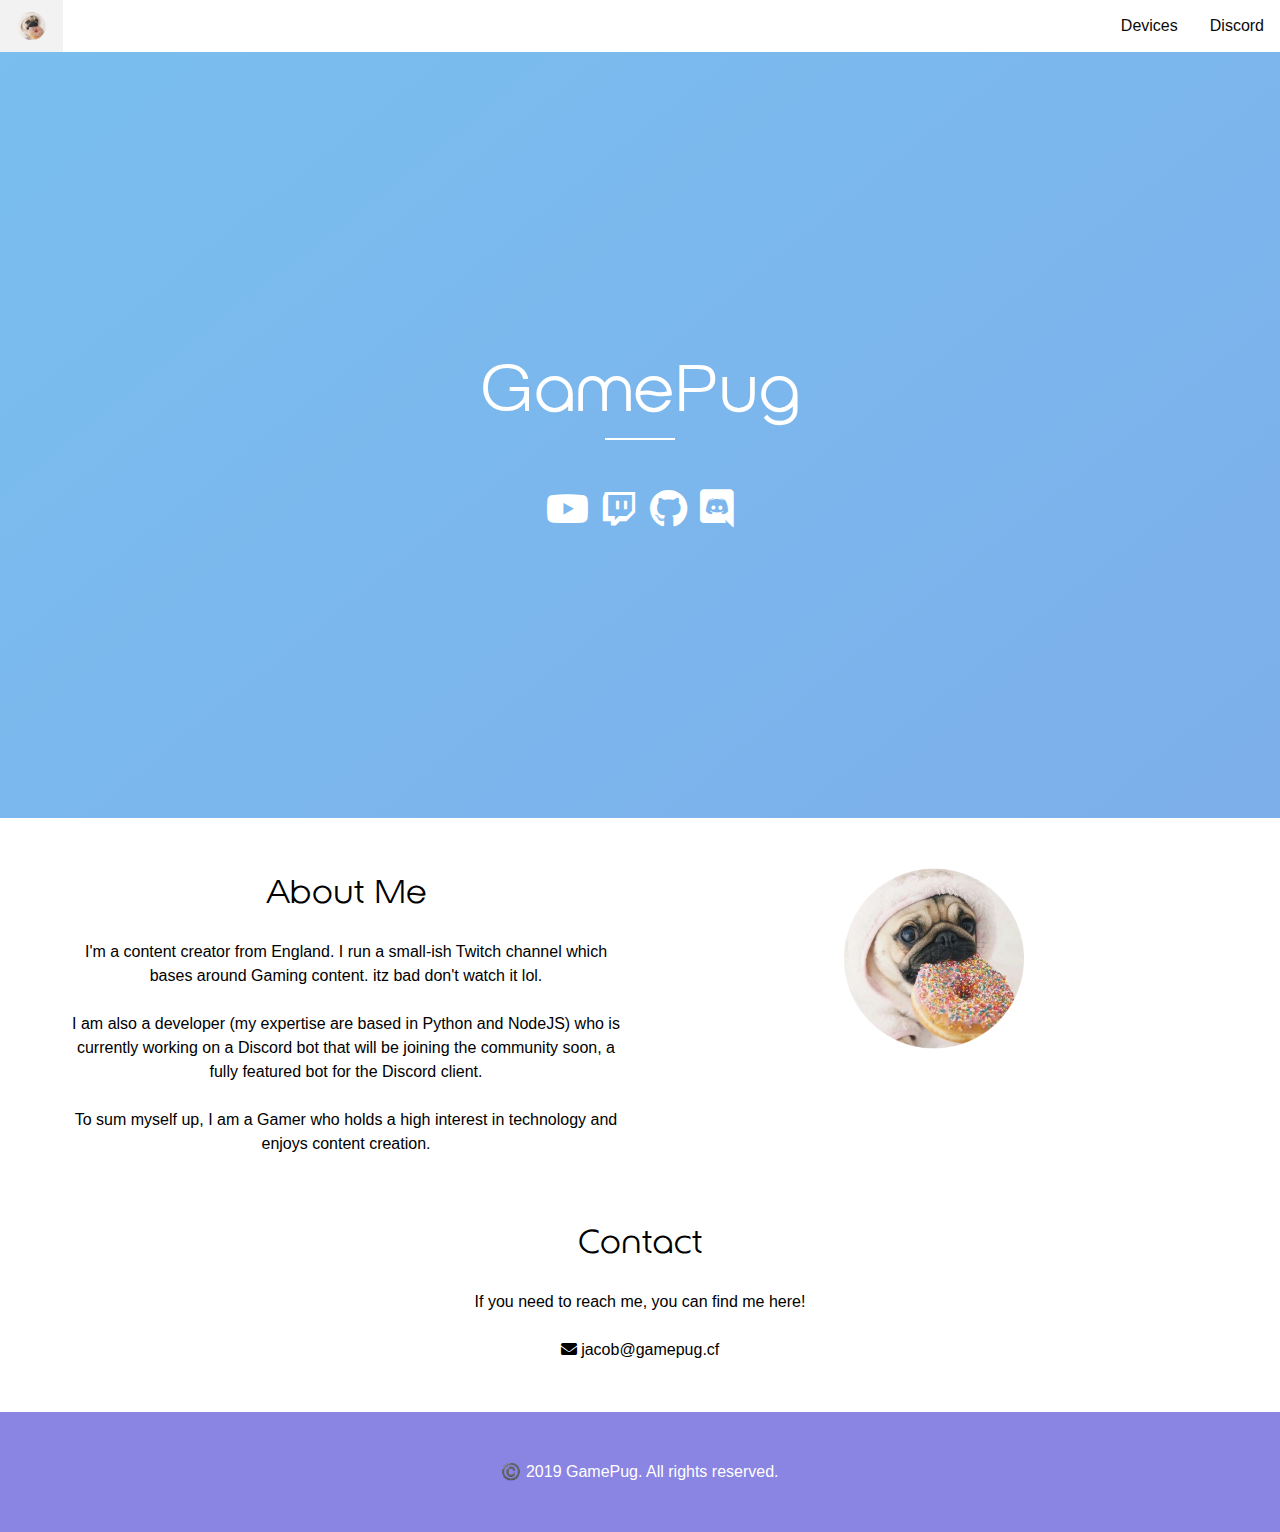
==== commit ac64d7b3: "Update index.html" ====
--- a/index.html
+++ b/index.html
@@ -25,7 +25,7 @@
 <body>
     <nav class="navbar is-white">
         <div class="navbar-brand">
-            <a class="navbar-item" href="#">
+            <a class="navbar-item" href="https://da532.com/">
                 <img src=img/logo.png>
             </a>
             <span class="navbar-burger burger mobile-nav" data-target="navMenu">
@@ -37,7 +37,6 @@
         <div id="navMenu" class="navbar-menu">
             <div class="navbar-end">
                 <a href="/devices/" class="navbar-item">Devices</a>
-                <a href="https://words.gamepug.cf" class="navbar-item">Blog</a>
                 <a href="https://discord.gg/grDw4bR" class="navbar-item">Discord</a>
             </div>
         </div>
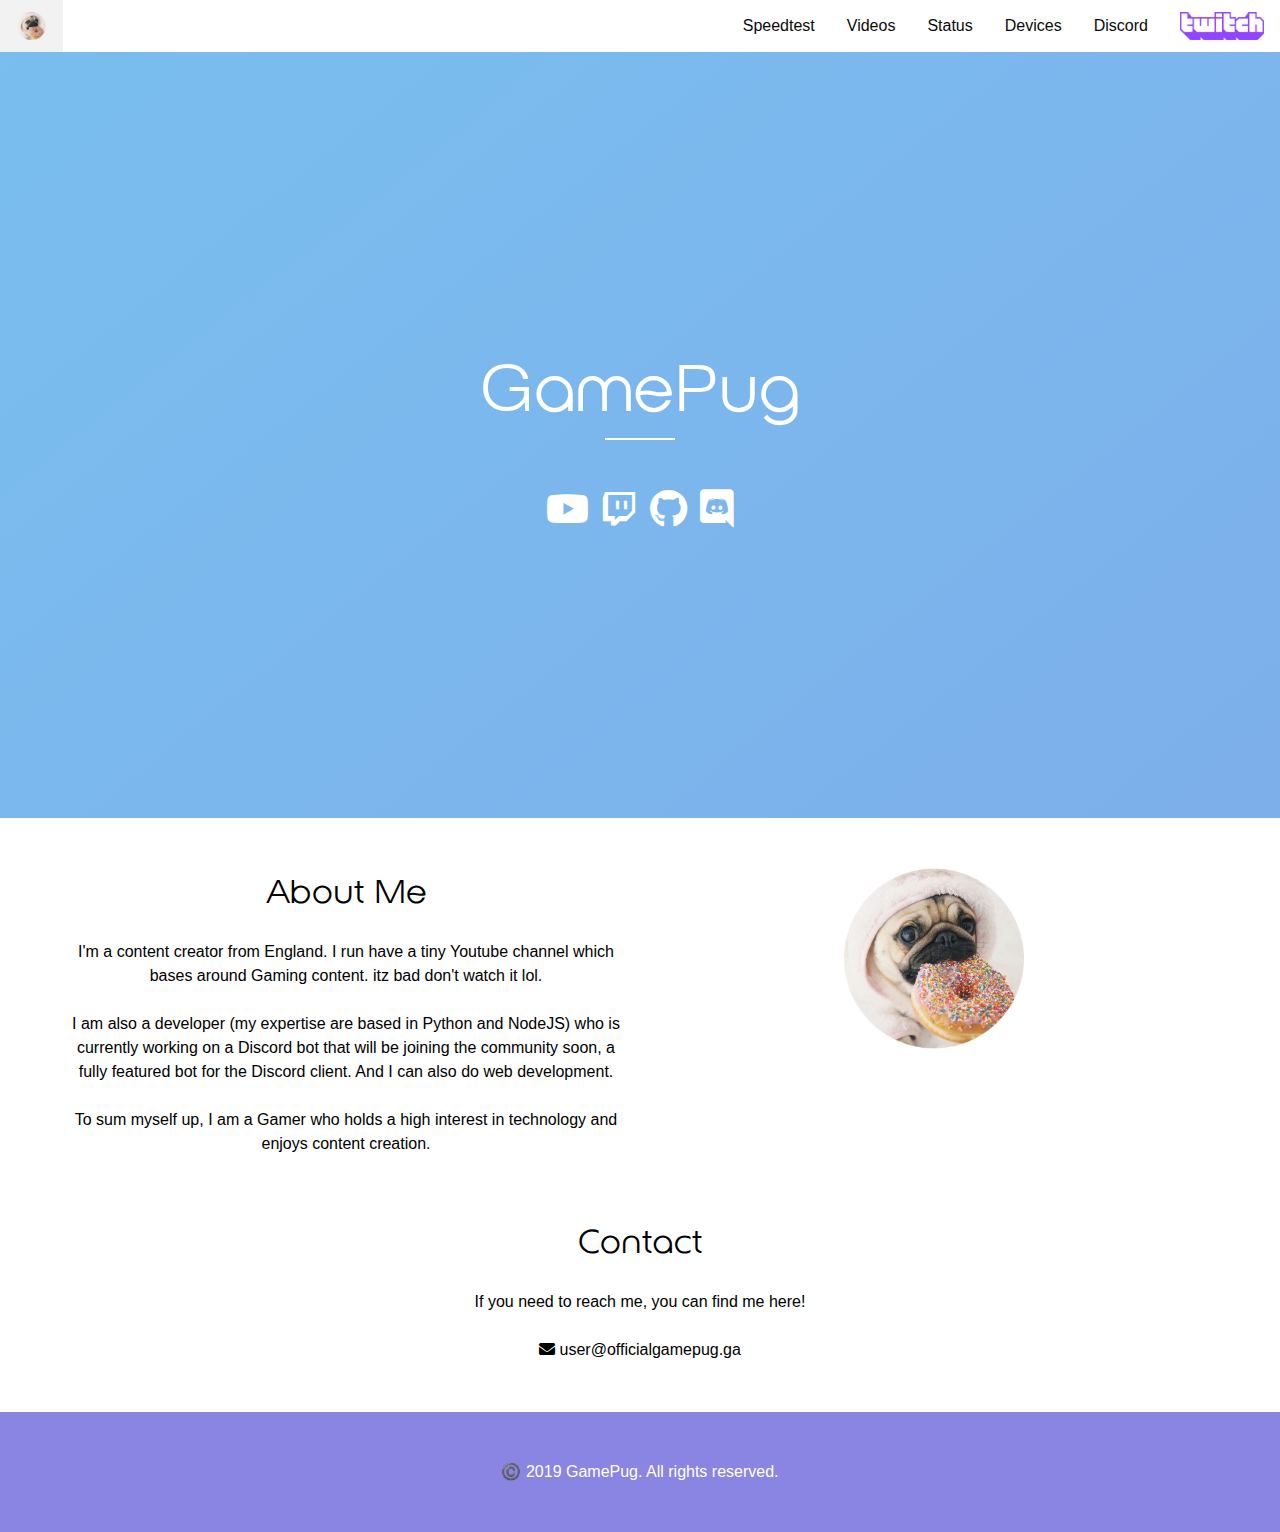
==== commit f6661509: "Add files via upload" ====
--- a/index.html
+++ b/index.html
@@ -19,13 +19,13 @@
     <link href="css/main.css" rel="stylesheet" type="text/css">
     <link href="css/fa.css" rel="stylesheet">
     <script src="js/navbar.js"></script>
+    <script src="https://ajax.googleapis.com/ajax/libs/jquery/3.4.1/jquery.min.js"></script>
     <title> GamePug </title>
 </head>
-
 <body>
     <nav class="navbar is-white">
         <div class="navbar-brand">
-            <a class="navbar-item" href="https://da532.com/">
+            <a class="navbar-item" href="/index.html">
                 <img src=img/logo.png>
             </a>
             <span class="navbar-burger burger mobile-nav" data-target="navMenu">
@@ -36,8 +36,14 @@
         </div>
         <div id="navMenu" class="navbar-menu">
             <div class="navbar-end">
+                <a href="/speedtest/" class="navbar-item">Speedtest</a>
+                <a href="/videos/" class="navbar-item">Videos</a>
+                <a href="https://status.officialgamepug.ga" class="navbar-item">Status</a>
                 <a href="/devices/" class="navbar-item">Devices</a>
-                <a href="https://discord.gg/grDw4bR" class="navbar-item">Discord</a>
+                <a href="https://discord.gg/s2BuA92" class="navbar-item">Discord</a>
+                <a href="./twitch/" class="navbar-item">
+                        <img src="/img/twitch.png">
+                        </a>
             </div>
         </div>
     </nav>
@@ -52,7 +58,7 @@
                     <i class="fab fa-youtube"></i>
                 </a>
                 &nbsp;
-                <a href=https://twitch.tv/gamepugyt>
+                <a href=https://twitch.tv/gamepuggy>
                     <i class="fab fa-twitch"></i>
                 </a>
                 &nbsp;
@@ -60,7 +66,7 @@
                     <i class="fab fa-github"></i>
                 </a>
                 &nbsp;
-                <a href=https://discord.gg/grDw4bR>
+                <a href=https://discord.gg/s2BuA92>
                     <i class="fab fa-discord"></i>
                 </a>
             </div>
@@ -74,11 +80,11 @@
                 <div class=column>
                     <h1> About Me </h1>
                     <br>
-                    <p> I'm a content creator from England. I run a small-ish Twitch channel which bases around Gaming
+                    <p> I'm a content creator from England. I run have a tiny Youtube channel which bases around Gaming
                         content. itz bad don't watch it lol. </p>
                     <br>
                     <p> I am also a developer (my expertise are based in Python and NodeJS) who is currently working on
-                        a Discord bot that will be joining the community soon, a fully featured bot for the Discord client. </p>
+                        a Discord bot that will be joining the community soon, a fully featured bot for the Discord client. And I can also do web development. </p>
                     <br>
                     <p> To sum myself up, I am a Gamer who holds a high interest in technology and enjoys content creation.
                     </p>
@@ -92,8 +98,8 @@
             <br>
             <p> If you need to reach me, you can find me here! </p>
             <br>
-            <a href=mailto:jacob@gamepug.cf>
-                <div class="fas fa-envelope"></div> jacob@gamepug.cf</a>
+            <a href=mailto:user@officialgamepug.ga>
+                <div class="fas fa-envelope"></div> user@officialgamepug.ga</a>
         </div>
         <div class=spacer></div>
     </section>
--- a/css/main.css
+++ b/css/main.css
@@ -2,6 +2,45 @@
     overflow: auto;
     overflow-x: hidden;
 }
+
+button{
+    background:#1AAB8A;
+    color:#fff;
+    border:none;
+    position:relative;
+    height:60px;
+    font-size:1.6em;
+    padding:0 2em;
+    cursor:pointer;
+    transition:800ms ease all;
+    outline:none;
+  }
+  button:hover{
+    background:#fff;
+    color:#1AAB8A;
+  }
+  button:before,button:after{
+    content:'';
+    position:absolute;
+    top:0;
+    right:0;
+    height:2px;
+    width:0;
+    background: #1AAB8A;
+    transition:400ms ease all;
+  }
+  button:after{
+    right:inherit;
+    top:inherit;
+    left:0;
+    bottom:0;
+  }
+  button:hover:before,button:hover:after{
+    width:100%;
+    transition:800ms ease all;
+  }
+  
+  
 
 div#container {
     max-width: 60em;
@@ -13,8 +52,17 @@
     height: 100%;
     width: 100%;
     color: #000;
-	text-align: center;
-}
+    text-align: center;
+}
+
+.thumbnail {
+    border:2px solid #fff;
+    background: url(../videos/thumbnail1.png) no-repeat;
+    -moz-border-radius:25px;
+    -webkit-border-radius:25px;
+    border-radius:25px;
+  }
+  
 
 @font-face {
     font-family: "PepsiLight";
@@ -43,6 +91,14 @@
     font-size: 4em;
     color: white;
     cursor: default;
+}
+
+.spacer10 {
+    margin-top: 5px;
+}
+
+.spacer2 {
+    margin-top: 15px;
 }
 
 .spacer {
